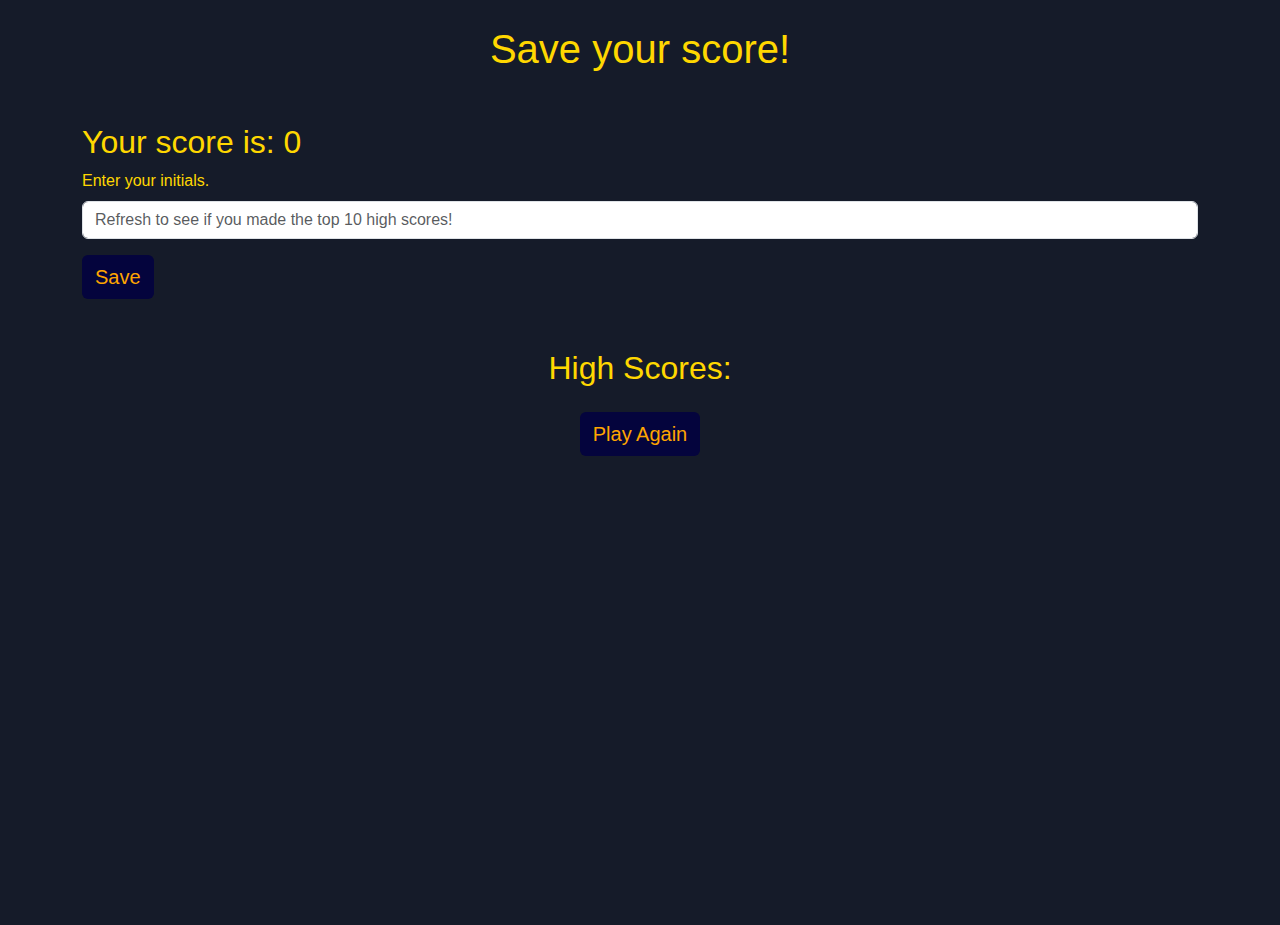
==== highscore/highscore.html @ 52a70fe2 "added css styles, adjusted logic in game, added local storage variables, updated README" ====
<!DOCTYPE html>
<html lang="en">

<head>
    <meta charset="UTF-8">
    <meta name="viewport" content="width=device-width, initial-scale=1.0">
    <title>Highscore</title>
    <link rel="stylesheet" href="https://cdn.jsdelivr.net/npm/bootstrap@5.1.3/dist/css/bootstrap.min.css">
    <link rel="stylesheet" href="/style.css">
</head>

<body>
    <div class="container">
        <h1>Save your score!</h1>
        <h2></h2>
        <form>
            <div class="mb-3">
                <label for="initials" class="form-label">Enter your initials.</label>
                <input type="" class="form-control" id="initials"
                    placeholder="Refresh to see if you made the top 10 high scores!" maxlength="3">
            </div>
            <button type="submit" class="btn" id="saveBtn">Save</button>
        </form>
        <div id="scoreList">
            <h2>High Scores:</h2>
            <ol></ol>
            <a href="/index.html"><button class="btn">Play Again</button></a>
        </div>





    </div>

    <script src="highscore.js"></script>
</body>

</html>
---- style.css ----
h1 {
    margin-top: 25px;
    margin-bottom: 50px;
    text-align: center;
    color: gold;
    font-size: 250%;
}

h2,
form,
ol {
    color: gold;
}

body {
    font-family: 'Roboto', sans-serif;
    height: 100vh;
    background-color: #151b29;
}

span {
    color: gold;
    font-size: larger;
}

ol {
    font-size: large;
}

.btn {
    color: orange;
    background-color: rgb(4, 4, 61);
    font-size: 125%;
}

.btn:focus {
    outline: none;
    box-shadow: none;
}

.btn:hover {
    border-color: #f1ff5c;
    color: white;
    box-shadow: 0 0.5em 0.5em -0.5em #f1ff5c;
    transform: translateY(-0.25em);
    cursor: pointer;
}

#timer {
    float: right;
    padding-right: 25px;
    padding-top: 15px;
}

#highScores {
    position: relative;
    top: 15px;
    left: 25px;
}

#scoreList {
    display: flex;
    position: relative;
    margin-top: 50px;
    flex-direction: column;
    align-items: center;
}
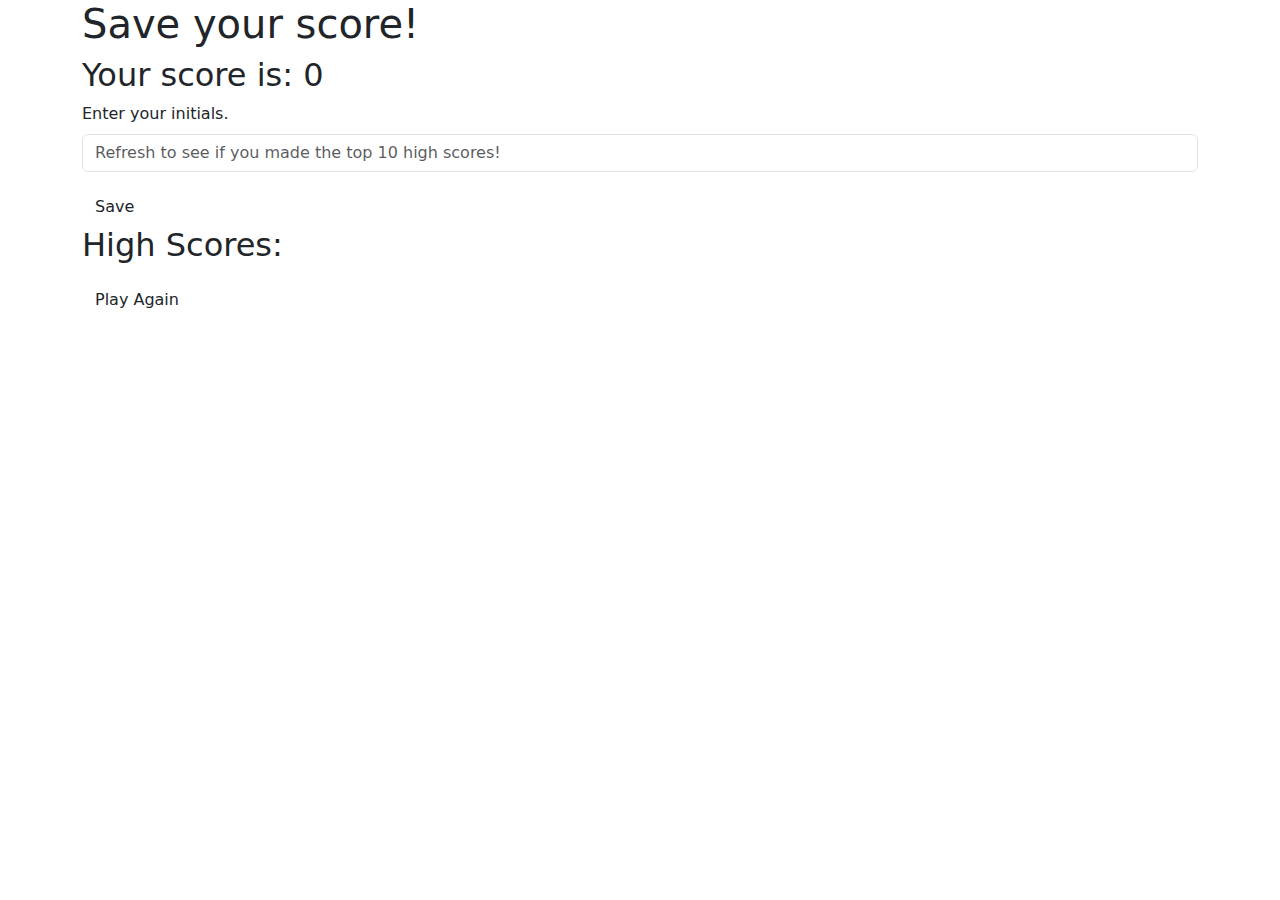
==== commit 8cb6c6d2: "minor updates" ====
--- a/highscore/highscore.html
+++ b/highscore/highscore.html
@@ -6,7 +6,7 @@
     <meta name="viewport" content="width=device-width, initial-scale=1.0">
     <title>Highscore</title>
     <link rel="stylesheet" href="https://cdn.jsdelivr.net/npm/bootstrap@5.1.3/dist/css/bootstrap.min.css">
-    <link rel="stylesheet" href="/style.css">
+    <link rel="stylesheet" href="./style.css">
 </head>
 
 <body>
@@ -24,7 +24,7 @@
         <div id="scoreList">
             <h2>High Scores:</h2>
             <ol></ol>
-            <a href="/index.html"><button class="btn">Play Again</button></a>
+            <a href="./index.html"><button class="btn">Play Again</button></a>
         </div>
 
 
@@ -33,7 +33,7 @@
 
     </div>
 
-    <script src="highscore.js"></script>
+    <script src="./highscore.js"></script>
 </body>
 
 </html>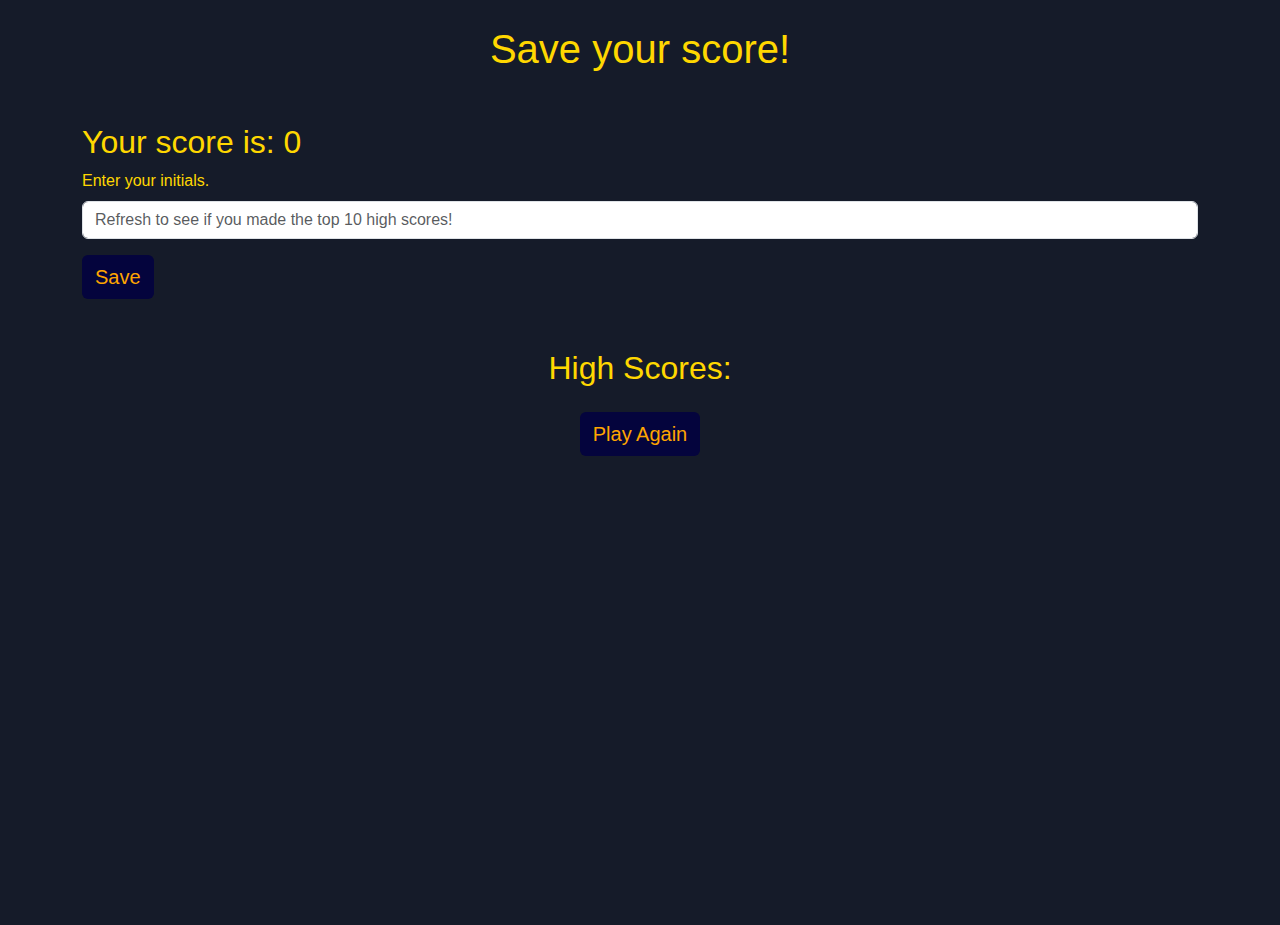
==== commit 6d9a487a: "minor updates" ====
--- a/highscore/highscore.html
+++ b/highscore/highscore.html
@@ -6,7 +6,7 @@
     <meta name="viewport" content="width=device-width, initial-scale=1.0">
     <title>Highscore</title>
     <link rel="stylesheet" href="https://cdn.jsdelivr.net/npm/bootstrap@5.1.3/dist/css/bootstrap.min.css">
-    <link rel="stylesheet" href="./style.css">
+    <link rel="stylesheet" href="../style.css">
 </head>
 
 <body>
@@ -24,7 +24,7 @@
         <div id="scoreList">
             <h2>High Scores:</h2>
             <ol></ol>
-            <a href="./index.html"><button class="btn">Play Again</button></a>
+            <a href="../index.html"><button class="btn">Play Again</button></a>
         </div>
 
 
--- a/style.css
+++ b/style.css
@@ -0,0 +1,67 @@
+h1 {
+    margin-top: 25px;
+    margin-bottom: 50px;
+    text-align: center;
+    color: gold;
+    font-size: 250%;
+}
+
+h2,
+form,
+ol {
+    color: gold;
+}
+
+body {
+    font-family: 'Roboto', sans-serif;
+    height: 100vh;
+    background-color: #151b29;
+}
+
+span {
+    color: gold;
+    font-size: larger;
+}
+
+ol {
+    font-size: large;
+}
+
+.btn {
+    color: orange;
+    background-color: rgb(4, 4, 61);
+    font-size: 125%;
+}
+
+.btn:focus {
+    outline: none;
+    box-shadow: none;
+}
+
+.btn:hover {
+    border-color: #f1ff5c;
+    color: white;
+    box-shadow: 0 0.5em 0.5em -0.5em #f1ff5c;
+    transform: translateY(-0.25em);
+    cursor: pointer;
+}
+
+#timer {
+    float: right;
+    padding-right: 25px;
+    padding-top: 15px;
+}
+
+#highScores {
+    position: relative;
+    top: 15px;
+    left: 25px;
+}
+
+#scoreList {
+    display: flex;
+    position: relative;
+    margin-top: 50px;
+    flex-direction: column;
+    align-items: center;
+}